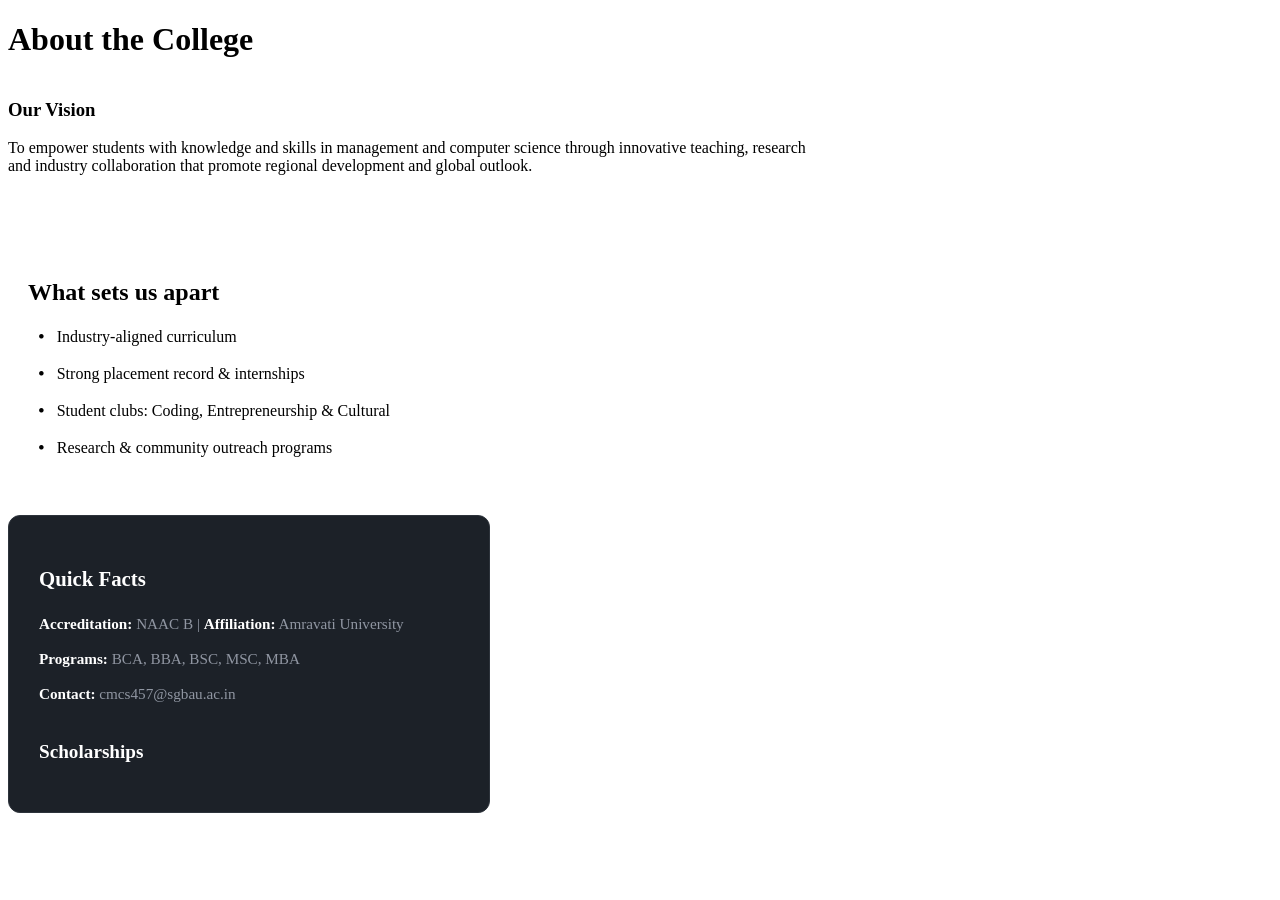
==== about.html @ 6430ed72 "Add files via upload initial upload" ====
<!DOCTYPE html>
<html lang="en">
<head>
    <link rel="stylesheet" href="style.css">
    <title>About Us | CMCS</title>
</head>
<body>
    <div class="container">
        <h1 class="section-title">About the College</h1>
        <div style="display: grid; grid-template-columns: 2fr 1fr; gap: 50px;">
            <div>
                <h3>Our Vision</h3>
                <p style="color: var(--text-dim); margin-bottom: 20px;">To empower students with knowledge and skills in management and computer science through innovative teaching, research and industry collaboration that promote regional development and global outlook.

</p>
                
            </div>
            
        </div>
<section class="sets-us-apart" style="margin-top: 40px; padding: 20px; background: var(--card-bg); border-radius: 12px;">
    <h3 style="color: var(--accent-cyan); margin-bottom: 20px; font-size: 1.5rem;">What sets us apart</h3>
    
    <ul style="list-style: none; padding-left: 10px;">
        <li style="margin-bottom: 15px; display: flex; align-items: center; color: var(--text-dim);">
            <span style="color: var(--accent-blue); margin-right: 12px; font-size: 1.2rem;">•</span>
            Industry-aligned curriculum
        </li>
        <li style="margin-bottom: 15px; display: flex; align-items: center; color: var(--text-dim);">
            <span style="color: var(--accent-blue); margin-right: 12px; font-size: 1.2rem;">•</span>
            Strong placement record & internships
        </li>
        <li style="margin-bottom: 15px; display: flex; align-items: center; color: var(--text-dim);">
            <span style="color: var(--accent-blue); margin-right: 12px; font-size: 1.2rem;">•</span>
            Student clubs: Coding, Entrepreneurship & Cultural
        </li>
        <li style="margin-bottom: 15px; display: flex; align-items: center; color: var(--text-dim);">
            <span style="color: var(--accent-blue); margin-right: 12px; font-size: 1.2rem;">•</span>
            Research & community outreach programs
        </li>
    </ul>
</section>

    
<aside class="sidebar-facts" style="background: #1c2128; padding: 30px; border-radius: 12px; max-width: 420px; border: 1px solid #2d333b; margin-top: 20px;">
    
    <h3 style="color: #ffffff; font-size: 1.3rem; font-weight: 700; margin-bottom: 22px;">Quick Facts</h3>
    
    <div style="margin-bottom: 12px; line-height: 1.5; color: #9096a2; font-size: 0.95rem;">
        <strong style="color: #ffffff;">Accreditation:</strong> NAAC B | <strong style="color: #ffffff;">Affiliation:</strong> Amravati University
    </div>

    <div style="margin-bottom: 12px; line-height: 1.5; color: #9096a2; font-size: 0.95rem;">
        <strong style="color: #ffffff;">Programs:</strong> BCA, BBA, BSC, MSC, MBA
    </div>

    <div style="margin-bottom: 35px; line-height: 1.5; color: #9096a2; font-size: 0.95rem;">
        <strong style="color: #ffffff;">Contact:</strong> <a href="mailto:cmcs457@sgbau.ac.in" style="color: #9096a2; text-decoration: none;">cmcs457@sgbau.ac.in</a>
    </div>

    <h3 style="color: #ffffff; font-size: 1.2rem; font-weight: 700;">Scholarships</h3>
    
</aside>
</body>
</html>
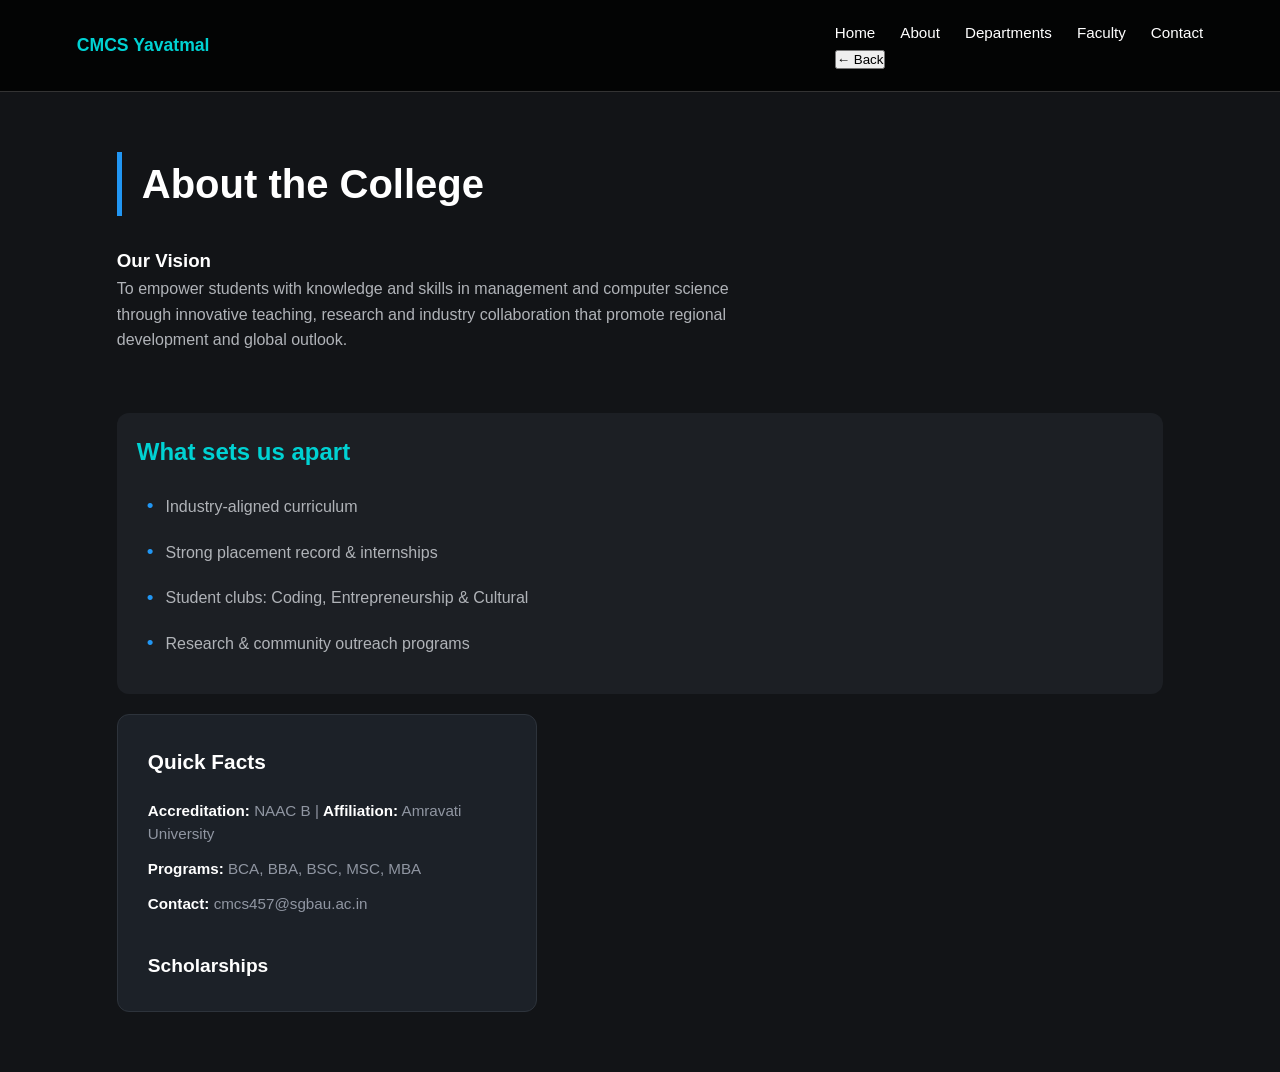
==== commit 6f943dd9: "Update about.html Added Back Button" ====
--- a/about.html
+++ b/about.html
@@ -5,6 +5,20 @@
     <title>About Us | CMCS</title>
 </head>
 <body>
+    <header>
+    <div class="logo"><h1>CMCS Yavatmal</h1></div>
+    <nav>
+        <ul>
+            <li><a href="index.html">Home</a></li>
+            <li><a href="about.html">About</a></li>
+            <li><a href="department.html">Departments</a></li>
+            <li><a href="faculty.html">Faculty</a></li>
+            <li><a href="contact.html">Contact</a></li>
+        </ul>
+        <!-- This button will now appear on every page -->
+        <button class="back-arrow" onclick="history.back()" title="Go Back">← Back</button>
+    </nav>
+</header>
     <div class="container">
         <h1 class="section-title">About the College</h1>
         <div style="display: grid; grid-template-columns: 2fr 1fr; gap: 50px;">
@@ -61,4 +75,5 @@
     
 </aside>
 </body>
-</html>+
+</html>
--- a/style.css
+++ b/style.css
@@ -0,0 +1,180 @@
+:root {
+    --bg-dark: #121417;
+    --card-bg: #1c1f24;
+    --accent-blue: #2196f3;
+    --accent-cyan: #00d2d3;
+    --text-main: #ffffff;
+    --text-dim: #b0b3b8;
+}
+
+* { margin: 0; padding: 0; box-sizing: border-box; font-family: 'Segoe UI', Tahoma, sans-serif; }
+body { background-color: var(--bg-dark); color: var(--text-main); line-height: 1.6; }
+
+/* Navigation Bar */
+header {
+    display: flex; justify-content: space-between; align-items: center;
+    padding: 20px 6%; background: rgba(0,0,0,0.8);
+    position: sticky; top: 0; z-index: 1000; border-bottom: 1px solid #333;
+}
+.logo h1 { font-size: 1.1rem; line-height: 1.2; color: var(--accent-cyan); }
+nav ul { display: flex; list-style: none; gap: 25px; }
+nav a { text-decoration: none; color: white; font-size: 0.95rem; transition: 0.3s; }
+nav a:hover { color: var(--accent-cyan); }
+
+
+/* Common Layout */
+.container { max-width: 1200px; margin: 0 auto; padding: 60px 6%; }
+.section-title { font-size: 2.5rem; margin-bottom: 30px; border-left: 5px solid var(--accent-blue); padding-left: 20px; }
+.grid-cards { display: grid; grid-template-columns: repeat(auto-fit, minmax(300px, 1fr)); gap: 25px; }
+
+/* Cards & Content */
+.card { background: var(--card-bg); padding: 35px; border-radius: 12px; transition: 0.3s; border: 1px solid transparent; text-decoration: none; color: inherit; }
+.card:hover { transform: translateY(-10px); border-color: var(--accent-blue); box-shadow: 0 10px 30px rgba(0,0,0,0.5); }
+.btn-primary { background: var(--accent-blue); color: white; padding: 12px 25px; border-radius: 6px; text-decoration: none; font-weight: bold; display: inline-block; }
+
+footer { text-align: center; padding: 40px; color: var(--text-dim); border-top: 1px solid #333; margin-top: 50px; font-size: 0.85rem; }
+/* --- Faculty Grid Styles --- */
+.faculty-grid {
+    display: grid;
+    grid-template-columns: repeat(3, 1fr); /* Forces 3 columns horizontally */
+    gap: 30px;
+    margin-top: 40px;
+}
+
+.faculty-card-link {
+    text-decoration: none;
+    color: inherit;
+    display: block;
+}
+
+.faculty-card {
+    background: #1c1f24;
+    padding: 30px;
+    border-radius: 15px;
+    text-align: center;
+    border: 1px solid #333;
+    transition: all 0.3s ease;
+}
+
+.faculty-card:hover {
+    transform: translateY(-10px);
+    border-color: #2196f3;
+}
+
+.image-wrapper {
+    width: 120px;
+    height: 120px;
+    margin: 0 auto 20px;
+    border-radius: 50%;
+    overflow: hidden;
+    border: 3px solid #2196f3;
+}
+
+.image-wrapper img {
+    width: 100%;
+    height: 100%;
+    object-fit: cover;
+}
+
+.faculty-card h4 { color: #fff; margin-bottom: 5px; }
+.faculty-card .role { color: #00d2d3; font-weight: 600; margin-bottom: 15px; }
+
+.view-profile {
+    display: block;
+    color: #2196f3;
+    font-weight: bold;
+    margin-top: 15px;
+}
+/* --- CONTACT PAGE STYLES --- */
+
+/* Grid Layout for Contact Section */
+.contact-grid {
+    display: grid;
+    grid-template-columns: 3fr 2fr; /* Form is wider than Info */
+    gap: 40px;
+    align-items: start;
+}
+
+/* Form Group Spacing */
+.form-group {
+    margin-bottom: 20px;
+}
+
+/* Labels */
+.form-group label {
+    display: block;
+    margin-bottom: 8px;
+    font-size: 0.9rem;
+    color: var(--text-dim);
+    font-weight: 500;
+}
+
+/* Inputs & Textareas */
+.form-input {
+    width: 100%;
+    padding: 14px;
+    background-color: #2c3036; /* Slightly lighter than card bg */
+    border: 1px solid #3a3f48;
+    border-radius: 8px;
+    color: var(--text-main);
+    font-size: 1rem;
+    transition: all 0.3s ease;
+}
+
+/* Input Focus State */
+.form-input:focus {
+    outline: none;
+    border-color: var(--accent-blue);
+    background-color: #343a40;
+    box-shadow: 0 0 0 3px rgba(33, 150, 243, 0.2);
+}
+
+/* Submit Button */
+.btn-submit {
+    width: 100%;
+    padding: 14px;
+    background-color: var(--accent-blue);
+    color: white;
+    border: none;
+    border-radius: 8px;
+    font-size: 1rem;
+    font-weight: 600;
+    cursor: pointer;
+    transition: background 0.3s;
+    margin-top: 10px;
+}
+
+.btn-submit:hover {
+    background-color: var(--accent-cyan);
+    color: #121417; /* Dark text on cyan hover */
+}
+
+/* Info Items (Address/Phone) */
+.info-item {
+    margin-bottom: 20px;
+    padding-bottom: 20px;
+    border-bottom: 1px solid rgba(255,255,255,0.1);
+}
+
+.info-item:last-child {
+    border-bottom: none;
+    margin-bottom: 0;
+    padding-bottom: 0;
+}
+
+.info-item p {
+    color: var(--text-dim);
+    margin-top: 5px;
+    line-height: 1.6;
+}
+
+/* Responsive: Stack columns on mobile */
+@media (max-width: 768px) {
+    .contact-grid {
+        grid-template-columns: 1fr;
+    }
+    
+    .section-title {
+        font-size: 2rem;
+    }
+}
